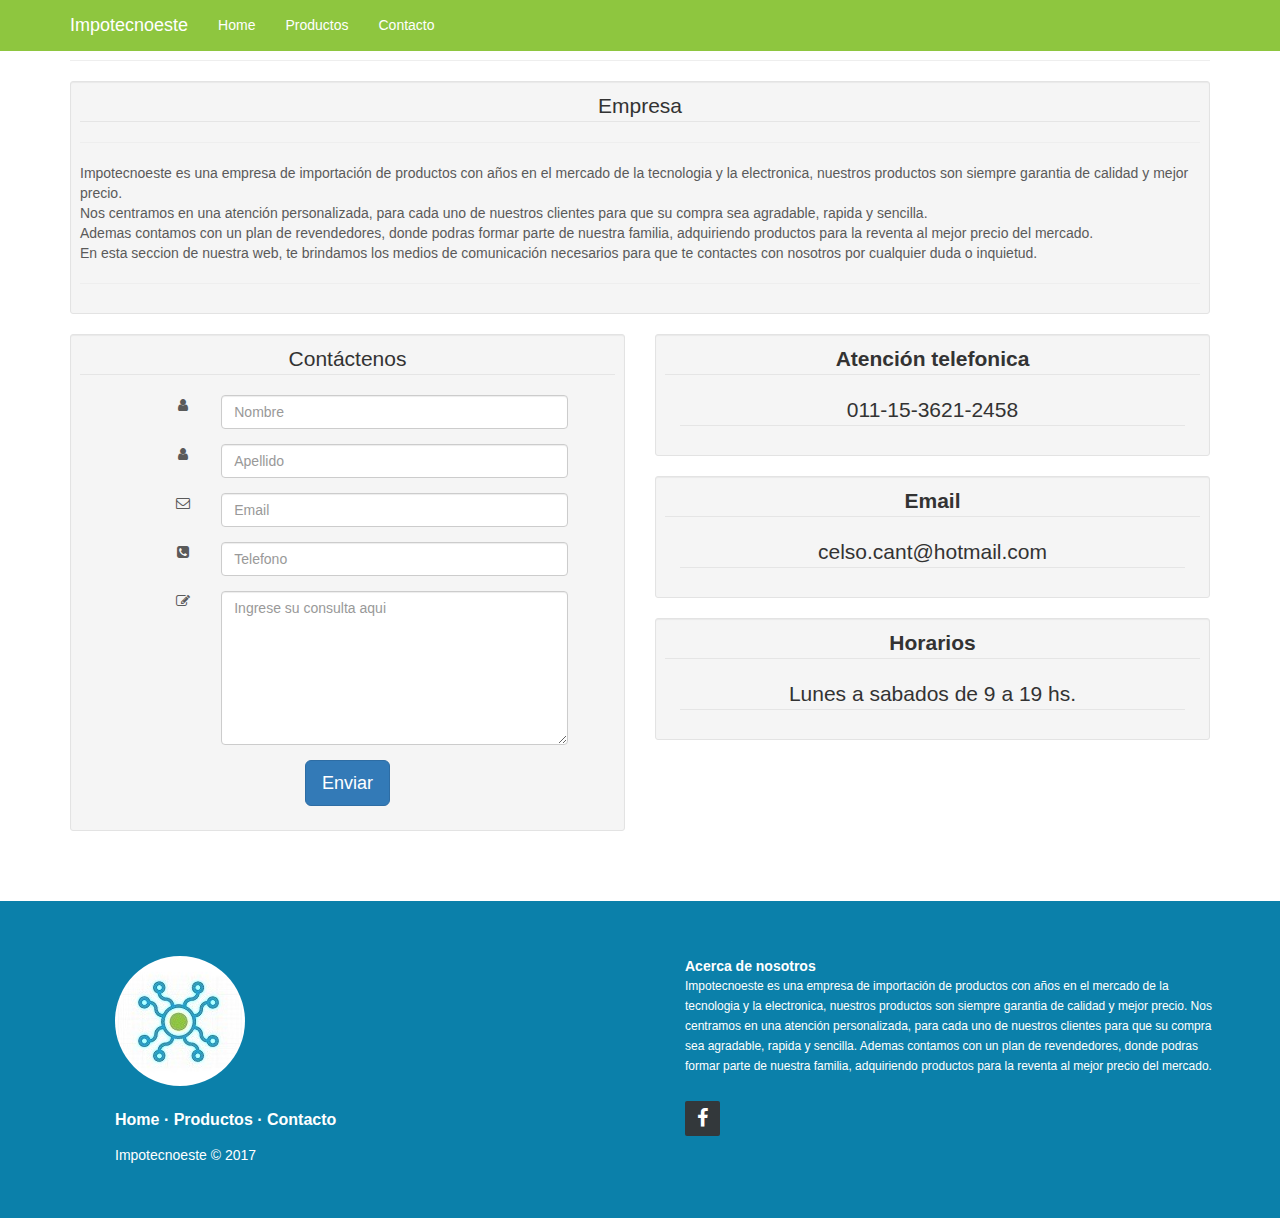
==== contacto.html @ b85d0195 "1" ====
<!DOCTYPE html>
<html lang="en">
<head>
    <meta charset="utf-8">
    <meta http-equiv="X-UA-Compatible" content="IE=edge">
    <meta name="viewport" content="width=device-width, initial-scale=1">
    <meta name="description" content="">
    <meta name="author" content="">
    <title>Impotecnoeste</title>
    <!-- Bootstrap Core CSS -->
    <link href="css/bootstrap.min.css" rel="stylesheet">
    <!-- Custom CSS -->
    <link href="css/heroic-features.css" rel="stylesheet">
    
    <link rel="stylesheet" type="text/css" href="font-awesome/css/font-awesome.min.css" />
    <link href="css/style.css" rel="stylesheet">
    <!-- HTML5 Shim and Respond.js IE8 support of HTML5 elements and media queries -->
    <!-- WARNING: Respond.js doesn't work if you view the page via file:// -->
    <!--[if lt IE 9]>
        <script src="https://oss.maxcdn.com/libs/html5shiv/3.7.0/html5shiv.js"></script>
        <script src="https://oss.maxcdn.com/libs/respond.js/1.4.2/respond.min.js"></script>
    <![endif]-->
    <link href="css/carousel.css" rel="stylesheet">
</head>
<body>
    <!-- Navigation -->
    <nav class="navbar navbar-inverse navbar-fixed-top" role="navigation">
        <div class="container">
            <!-- Brand and toggle get grouped for better mobile display -->
            <div class="navbar-header">
                <button type="button" class="navbar-toggle" data-toggle="collapse" data-target="#bs-example-navbar-collapse-1">
                    <span class="sr-only">Toggle navigation</span>
                    <span class="icon-bar"></span>
                    <span class="icon-bar"></span>
                    <span class="icon-bar"></span>
                </button>
                <a class="navbar-brand" href="index.html">Impotecnoeste</a>
            </div>
            <!-- Collect the nav links, forms, and other content for toggling -->
            <div class="collapse navbar-collapse" id="bs-example-navbar-collapse-1">
                <ul class="nav navbar-nav">
                    <li>
                        <a href="index.html">Home</a>
                    </li>
                    <li>
                        <a href="productos.html">Productos</a>
                    </li>
                    <li>
                        <a href="contacto.html">Contacto</a>
                    </li>
                </ul>
            </div>
            <!-- /.navbar-collapse -->
        </div>
        <!-- /.container -->
    </nav>
    <div class="container">
        <div class="row">
            <div class="col-md-12">
                <br /><br />
                <hr>
                <div class="well well-sm">
                    <legend class="text-center header">Empresa</legend>
                    <hr>
                        Impotecnoeste es una empresa de importación de productos con años en el mercado de la tecnologia y la electronica, nuestros productos son siempre garantia de calidad y mejor precio.<br />
                        Nos centramos en una atención personalizada, para cada uno de nuestros clientes para que su compra sea agradable, rapida y sencilla.<br />
                        Ademas contamos con un plan de revendedores, donde podras formar parte de nuestra familia, adquiriendo productos para la reventa al mejor precio del mercado.<br />
                        En esta seccion de nuestra web, te brindamos los medios de comunicación necesarios para que te contactes con nosotros por cualquier duda o inquietud.<br />
                    <hr>
                </div>
            </div>
        </div>
        <div class="row">
            <div class="col-md-6">
                <div class="well well-sm">
                    <form class="form-horizontal" method="post">
                        <fieldset>
                            <legend class="text-center header">Cont&aacute;ctenos</legend>
                            <div class="form-group">
                                <span class="col-md-1 col-md-offset-2 text-center"><i class="fa fa-user bigicon"></i></span>
                                <div class="col-md-8">
                                    <input id="fname" name="name" type="text" placeholder="Nombre" class="form-control">
                                </div>
                            </div>
                            <div class="form-group">
                                <span class="col-md-1 col-md-offset-2 text-center"><i class="fa fa-user bigicon"></i></span>
                                <div class="col-md-8">
                                    <input id="lname" name="name" type="text" placeholder="Apellido" class="form-control">
                                </div>
                            </div>

                            <div class="form-group">
                                <span class="col-md-1 col-md-offset-2 text-center"><i class="fa fa-envelope-o bigicon"></i></span>
                                <div class="col-md-8">
                                    <input id="email" name="email" type="text" placeholder="Email" class="form-control">
                                </div>
                            </div>

                            <div class="form-group">
                                <span class="col-md-1 col-md-offset-2 text-center"><i class="fa fa-phone-square bigicon"></i></span>
                                <div class="col-md-8">
                                    <input id="phone" name="phone" type="text" placeholder="Telefono" class="form-control">
                                </div>
                            </div>

                            <div class="form-group">
                                <span class="col-md-1 col-md-offset-2 text-center"><i class="fa fa-pencil-square-o bigicon"></i></span>
                                <div class="col-md-8">
                                    <textarea class="form-control" id="message" name="message" placeholder="Ingrese su consulta aqui" rows="7"></textarea>
                                </div>
                            </div>

                            <div class="form-group">
                                <div class="col-md-12 text-center">
                                    <button type="submit" class="btn btn-primary btn-lg">Enviar</button>
                                </div>
                            </div>
                        </fieldset>
                    </form>
                </div>
            </div>
            <div class="col-md-6">
                <div class="well well-sm">
                    <fieldset>
                        <legend class="text-center header"><b>Atenci&oacute;n telefonica</b></legend>
                        <div class="col-md-12">
                            <legend class="text-center">011-15-3621-2458</legend>
                        </div>
                    </fieldset>
                </div>
                <div class="well well-sm">
                    <fieldset>
                        <legend class="text-center header"><b>Email</b></legend>
                        <div class="col-md-12">
                            <legend class="text-center header">celso.cant@hotmail.com</legend>
                        </div>
                    </fieldset>
                </div>
                <div class="well well-sm">
                    <fieldset>
                        <legend class="text-center header"><b>Horarios</b></legend>
                        <div class="col-md-12">
                            <legend class="text-center header">Lunes a sabados de 9 a 19 hs.</legend>
                        </div>
                    </fieldset>
                </div>
            </div>
        </div>
    </div>
    <footer class="footer-distributed">
        <div class="row">
            <div class="container">
                <div class="col-md-6 col-sm-6">
                    <div class="img-responsive">
                        <img class="img-circle" src="images/logo_redondo.jpg" alt="">
                    </div>
                    <p class="footer-links">
                        <a href="index.html">Home</a>
                        ·
                        <a href="productos.html">Productos</a>
                        ·
                        <a href="contacto.html">Contacto</a>
                    </p>
                    <p class="footer-company-name">Impotecnoeste &copy; 2017</p>
                </div>
                <div class="col-md-6 col-sm-6">
                    <p class="footer-company-about">
                        <span>Acerca de nosotros</span>
                        Impotecnoeste es una empresa de importación de productos con años en el mercado de la tecnologia y la electronica, nuestros productos son siempre garantia de calidad y mejor precio.
                        Nos centramos en una atención personalizada, para cada uno de nuestros clientes para que su compra sea agradable, rapida y sencilla.
                        Ademas contamos con un plan de revendedores, donde podras formar parte de nuestra familia, adquiriendo productos para la reventa al mejor precio del mercado.
                    </p>
                    <div class="footer-icons">
                        <a href="#"><i class="fa fa-facebook"></i></a>
                    </div>
                </div>
            </div>
        </div>
    </footer>
    <!-- /.container -->
    <!-- jQuery -->
    <script src="js/jquery.js"></script>
    <!-- Bootstrap Core JavaScript -->
    <script src="js/bootstrap.min.js"></script>
</body>
</html>
---- css/heroic-features.css ----
/*
 * Start Bootstrap - Heroic Features (http://startbootstrap.com/)
 * Copyright 2013-2016 Start Bootstrap
 * Licensed under MIT (https://github.com/BlackrockDigital/startbootstrap/blob/gh-pages/LICENSE)
 */

body {
    padding-top: 70px; /* Required padding for .navbar-fixed-top. Remove if using .navbar-static-top. Change if height of navigation changes. */
}

.hero-spacer {
    margin-top: 50px;
}

.hero-feature {
    margin-bottom: 30px;
}

footer {
    margin: 50px 0;
}
---- css/style.css ----
body{
  padding: 0px;
}
.footer-distributed{
  background-color: #0b80aa;
  box-shadow: 0 1px 1px 0 rgba(0, 0, 0, 0.12);
  box-sizing: border-box;
  width: 100%;
  text-align: left;
  font: bold 16px sans-serif;
  padding: 55px 100px;
  bottom: 0px;
  margin-bottom: 0px;
    display: inline-block;
  vertical-align: top;
}

/* The company logo */

.footer-distributed h3{
  color:  #ffffff;
  font: normal 36px 'Cookie', cursive;
  margin: 0;
}

.footer-distributed h3 span{
  color:  #5383d3;
}

/* Footer links */

.footer-distributed .footer-links{
  color:  #ffffff;
  margin: 20px 0 12px;
  padding: 0;
}

.footer-distributed .footer-links a{
  display:inline-block;
  line-height: 1.8;
  text-decoration: none;
  color:  inherit;
}

.footer-distributed .footer-company-name{
  color:  #FFF;
  font-size: 14px;
  font-weight: normal;
  margin: 0;
}

/* Footer Right */

.footer-distributed .footer-company-about{
  line-height: 20px;
  color:  #FFF;
  font-size: 12px;
  font-weight: normal;
  margin: 0;
}

.footer-distributed .footer-company-about span{
  display: block;
  color:  #ffffff;
  font-size: 14px;
  font-weight: bold;
}

.footer-distributed .footer-icons{
  margin-top: 25px;
}

.footer-distributed .footer-icons a{
  display: inline-block;
  width: 35px;
  height: 35px;
  cursor: pointer;
  background-color:  #33383b;
  border-radius: 2px;

  font-size: 20px;
  color: #ffffff;
  text-align: center;
  line-height: 35px;

  margin-right: 3px;
}

/* If you don't want the footer to be responsive, remove these media queries */

@media (max-width: 880px) {

  .footer-distributed{
    font: bold 14px sans-serif;
  }

}
---- css/carousel.css ----
/* GLOBAL STYLES
-------------------------------------------------- */
/* Padding below the footer and lighter body text */

body {
  color: #5a5a5a;
}


/* CUSTOMIZE THE NAVBAR
-------------------------------------------------- */

/* Special class on .container surrounding .navbar, used for positioning it into place. */
.navbar-wrapper {
  position: absolute;
  top: 0;
  right: 0;
  left: 0;
  z-index: 20;
}

/* Flip around the padding for proper display in narrow viewports */
.navbar-wrapper > .container {
  padding-right: 0;
  padding-left: 0;
}
.navbar-wrapper .navbar {
  padding-right: 15px;
  padding-left: 15px;
}
.navbar-wrapper .navbar .container {
  width: auto;
}


/* CUSTOMIZE THE CAROUSEL
-------------------------------------------------- */

/* Carousel base class */
.carousel {
  height: 500px;
  margin-bottom: 30px;
  margin-top: 60px;
}
/* Since positioning the image, we need to help out the caption */
.carousel-caption {
  z-index: 10;
}

/* Declare heights because of positioning of img element */
.carousel .item {
  height: 500px;
  background-color: #FFF;
}
.carousel-inner > .item > img 
{
    position: absolute;
    margin: auto;
    top: 0;
    left: 0;
    right: 0;
    bottom: 0;
    width: 526px;
    height: 526px;
}


/* MARKETING CONTENT
-------------------------------------------------- */

/* Center align the text within the three columns below the carousel */
.marketing .col-lg-4 {
  margin-bottom: 20px;
  text-align: center;
}
.marketing h2 {
  font-weight: normal;
}
.marketing .col-lg-4 p {
  margin-right: 10px;
  margin-left: 10px;
}


/* Featurettes
------------------------- */

.featurette-divider {
  margin: 80px 0; /* Space out the Bootstrap <hr> more */
}

/* Thin out the marketing headings */
.featurette-heading {
  font-weight: 300;
  line-height: 1;
  letter-spacing: -1px;
}


/* RESPONSIVE CSS
-------------------------------------------------- */

@media (min-width: 768px) {
  /* Navbar positioning foo */
  .navbar-wrapper {
    margin-top: 20px;
  }
  .navbar-wrapper .container {
    padding-right: 15px;
    padding-left: 15px;
  }
  .navbar-wrapper .navbar {
    padding-right: 0;
    padding-left: 0;
  }

  /* The navbar becomes detached from the top, so we round the corners */
  .navbar-wrapper .navbar {
    border-radius: 4px;
  }

  /* Bump up size of carousel content */
  .carousel-caption p {
    margin-bottom: 20px;
    font-size: 21px;
    line-height: 1.4;
  }

  .featurette-heading {
    font-size: 50px;
  }
}

@media (min-width: 992px) {
  .featurette-heading {
    margin-top: 120px;
  }
}
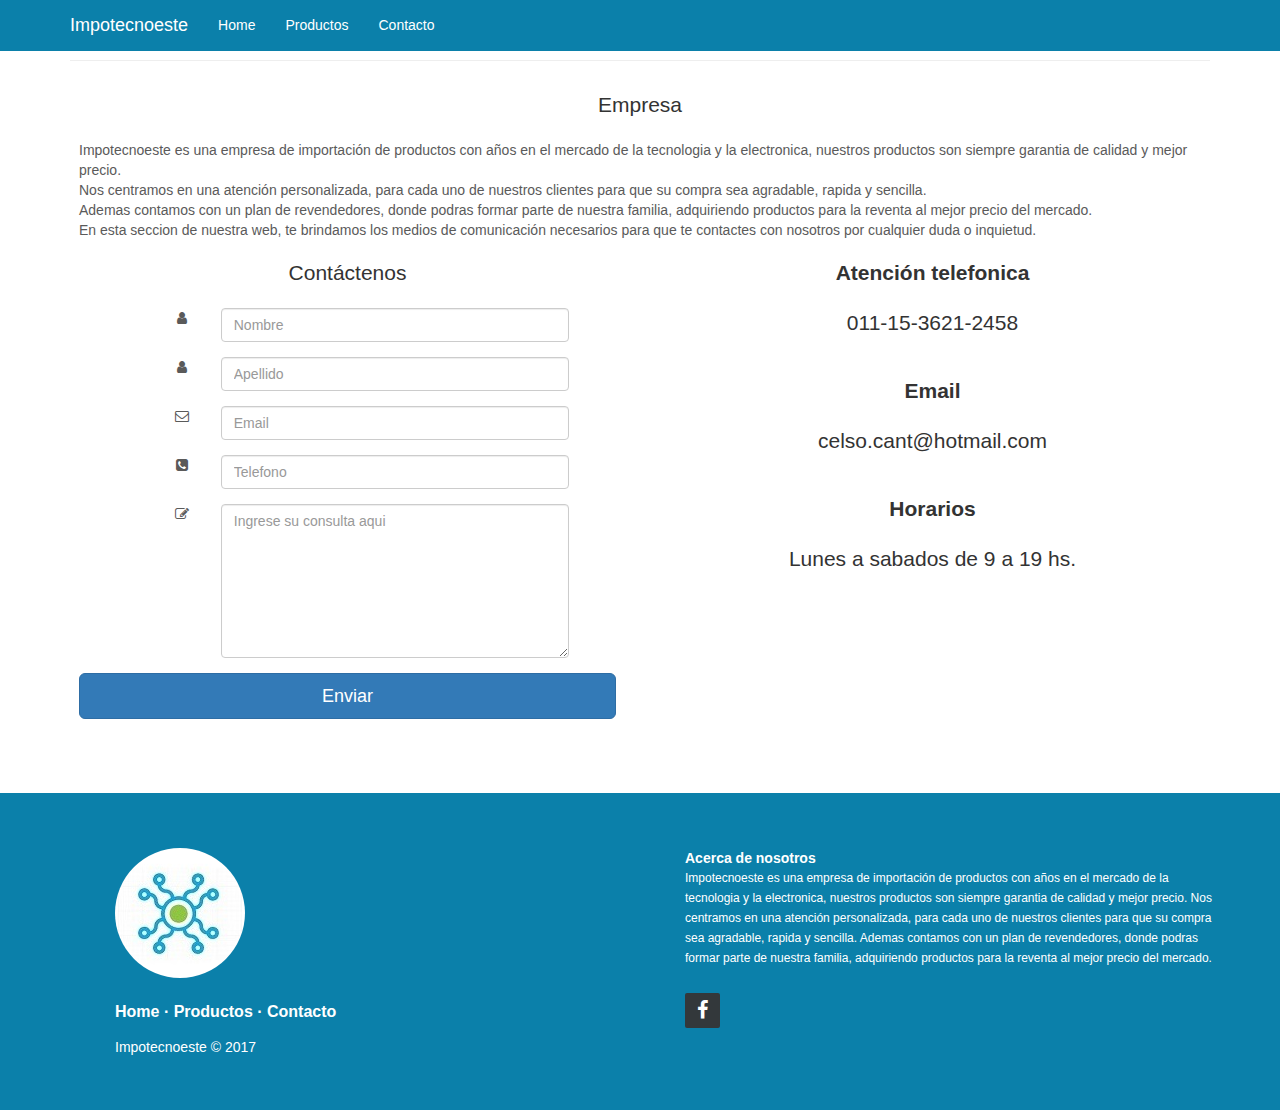
==== commit 64f60c9b: "Nana" ====
--- a/contacto.html
+++ b/contacto.html
@@ -59,20 +59,18 @@
             <div class="col-md-12">
                 <br /><br />
                 <hr>
-                <div class="well well-sm">
+                <div class="well-sm">
                     <legend class="text-center header">Empresa</legend>
-                    <hr>
                         Impotecnoeste es una empresa de importación de productos con años en el mercado de la tecnologia y la electronica, nuestros productos son siempre garantia de calidad y mejor precio.<br />
                         Nos centramos en una atención personalizada, para cada uno de nuestros clientes para que su compra sea agradable, rapida y sencilla.<br />
                         Ademas contamos con un plan de revendedores, donde podras formar parte de nuestra familia, adquiriendo productos para la reventa al mejor precio del mercado.<br />
                         En esta seccion de nuestra web, te brindamos los medios de comunicación necesarios para que te contactes con nosotros por cualquier duda o inquietud.<br />
-                    <hr>
                 </div>
             </div>
         </div>
         <div class="row">
             <div class="col-md-6">
-                <div class="well well-sm">
+                <div class="well-sm">
                     <form class="form-horizontal" method="post">
                         <fieldset>
                             <legend class="text-center header">Cont&aacute;ctenos</legend>
@@ -112,7 +110,7 @@
 
                             <div class="form-group">
                                 <div class="col-md-12 text-center">
-                                    <button type="submit" class="btn btn-primary btn-lg">Enviar</button>
+                                    <button type="submit" class=" col-md-12 btn btn-primary btn-lg">Enviar</button>
                                 </div>
                             </div>
                         </fieldset>
@@ -120,7 +118,7 @@
                 </div>
             </div>
             <div class="col-md-6">
-                <div class="well well-sm">
+                <div class="well-sm">
                     <fieldset>
                         <legend class="text-center header"><b>Atenci&oacute;n telefonica</b></legend>
                         <div class="col-md-12">
@@ -128,15 +126,15 @@
                         </div>
                     </fieldset>
                 </div>
-                <div class="well well-sm">
+                <div class="well-sm">
                     <fieldset>
-                        <legend class="text-center header"><b>Email</b></legend>
+                        <legend class="text-center"><b>Email</b></legend>
                         <div class="col-md-12">
-                            <legend class="text-center header">celso.cant@hotmail.com</legend>
+                            <legend class="text-center">celso.cant@hotmail.com</legend>
                         </div>
                     </fieldset>
                 </div>
-                <div class="well well-sm">
+                <div class="well-sm">
                     <fieldset>
                         <legend class="text-center header"><b>Horarios</b></legend>
                         <div class="col-md-12">
--- a/css/style.css
+++ b/css/style.css
@@ -13,6 +13,19 @@
   margin-bottom: 0px;
     display: inline-block;
   vertical-align: top;
+}
+
+.navbar-inverse {
+    background-color: #0b80aa;
+    border-color: #0b80aa;
+}
+
+.navbar-inverse .navbar-collapse, .navbar-inverse .navbar-form {
+    border-color: #0b80aa;
+}
+
+legend {
+  border: none;
 }
 
 /* The company logo */
